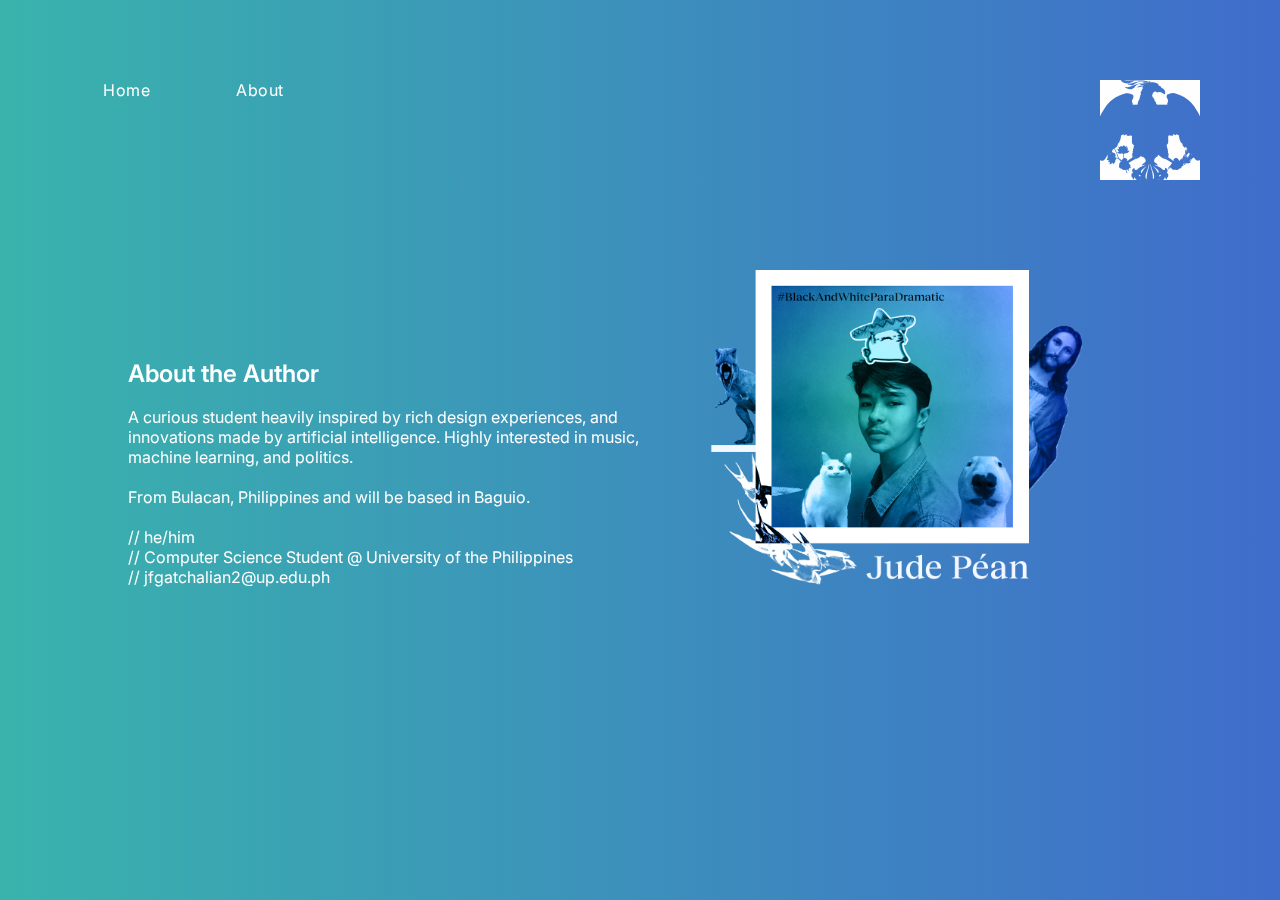
==== pages/about.html @ 6f42d48c "finalized draft, without preloader" ====
<!DOCTYPE html>
<html lang="en">
  <head>
    <meta charset="UTF-8" />
    <meta http-equiv="X-UA-Compatible" content="IE=edge" />
    <meta name="viewport" content="width=device-width, initial-scale=1.0" />
    <style>
      @import url("https://fonts.googleapis.com/css2?family=Inter:wght@100;300;400;700&display=swap");
      @keyframes topAnimation {
        0% {
          opacity: 0;
          transform: translateY(-10%);
          /* filter: blur(5px); */
        }
        100% {
          opacity: 1;
          transform: translateX(0);
          filter: blur(0);
        }
      }

      *,
      *:before,
      *:after {
        padding: 0;
        margin: 0;
        box-sizing: border-box;
      }
      nav {
        height: 20vh;
        width: 10vw;
        min-width: 600px;
        display: flex;
        align-items: center;
        padding-left: 20px;
      }
      .navlink {
        position: relative;
        text-decoration: none;
        color: white;
        font-size: 1rem;
        letter-spacing: 0.5px;
        padding: 0 3px;
        margin-left: 80px;
      }
      .navlink:after {
        content: "";
        position: absolute;
        background-color: white;
        height: 2px;
        width: 0;
        left: 0;
        bottom: -5px;
        transition: 0.3s;
      }
      .navlink:hover {
        color: #ffffff;
      }
      .navlink:hover:after {
        width: 100%;
      }
      span {
        font-size: 1rem;
        line-height: 3;
        font-weight: 500;
      }
      br {
        font-size: 200%;
      }
      /**/
      body {
        -webkit-transition: all 0.5s ease;
        -moz-transition: all 0.5s ease;
        -o-transition: all 0.5s ease;
        transition: all 0.5s ease;
        background-color: #182994;
        font-family: "Inter", "Arial", sans-serif;
        color: white;
        margin: none;
        overflow-x: hidden;
        background-size: 300%;
        animation: animatedText 5s infinite alternate-reverse;
        z-index: 0;
        background-image: linear-gradient(to right, #39b3ac, #4349db, #39b3ac);
      }
      .logo {
        height: 100px;
        width: 100px;
        float: right;
        position: absolute;
        top: 80px;
        right: 80px;
      }
      .navbar {
        overflow: hidden;
        width: 100%;
        z-index: 30;
      }
      .section1 {
        padding-top: 20vh;
        padding-left: 10vw;
        padding-bottom: 10vh;
        padding-right: 50vw;
        position: fixed;
        animation: 1s ease-out 0s 1 leftAnimation;
      }
      .scroll-load {
        display: none;
      }
      i {
        background: black;
        border-radius: 500px;
        text-align: center;
        display: inline-block;
      }

      .img-icon {
        display: block;
      }

      * {
        scroll-behavior: smooth;
      }
      .heading {
        font-weight: 600;
        font-size: 1.5rem;
        line-height: 3vh;
        top: 50vh;
      }
      i {
        background: none;
        text-align: left;
      }
      .author_photo {
        position: fixed;
        width: 30vw;
        top: 30vh;
        float: right;
        right: 15vw;
        animation: 1s ease-out 0s 1 leftAnimation;
        
      }
      .main-area {
        width: 100%;
        height: 100vh;
        margin: none;
        position: fixed;
        -webkit-transition: opacity 1s ease-in-out;
        -moz-transition: opacity 1s ease-in-out;
        -o-transition: opacity 1s ease-in-out;
        transition: opacity 1s ease-in-out;
        z-index: -1;
      }
      @keyframes leftAnimation {
        0% {
          opacity: 0;
          transform: translateX(-50%);
          filter: blur(5px);
        }
        100% {
          opacity: 1;
          transform: translateX(0);
          filter: blur(0);
        }
      }
      @keyframes animatedText {
        to {
          background-position: 100%;
        }
      }
      .circles {
        position: fixed;
        top: 0;
        left: 0;
        width: 100%;
        height: 100%;
        overflow: hidden;
        z-index: 30;
      }
      @keyframes animate {
        0% {
          opacity: 1;
          border-radius: 0;
          transform: translateY(0) rotate(0deg);
        }
        100% {
          opacity: 0;
          border-radius: 50%;
          transform: translateY(-1000px) rotate(720deg);
        }
      }
      .circles div {
        position: absolute;
        display: block;
        width: 20px;
        height: 20px;
        bottom: -150px;
        animation: animate 25s linear infinite;
        background: rgba(255, 255, 255, 0.2);
      }
      .circles div:nth-child(1) {
        left: 25%;
        width: 110px;
        height: 110px;
        animation-delay: 0s;
        animation-duration: 20s;
      }
      .circles div:nth-child(2) {
        left: 43%;
        width: 50px;
        height: 50px;
        animation-delay: 7s;
      }
      .circles div:nth-child(3) {
        left: 64%;
        width: 80px;
        height: 80px;
        animation-delay: 4s;
      }
      .circles div:nth-child(4) {
        left: 600%;
        width: 60px;
        height: 80px;
        animation-delay: 9s;
      }
      .circles div:nth-child(5) {
        left: 99%;
        width: 130px;
        height: 130px;
        animation-delay: 12s;
      }
      .circles div:nth-child(6) {
        left: 50%;
        width: 80px;
        height: 80px;
        animation-delay: 0s;
      }
      .circles div:nth-child(7) {
        left: 5%;
        width: 80px;
        height: 80px;
        animation-delay: 2s;
      }
      .circles div:nth-child(8) {
        left: 91%;
        width: 80px;
        height: 80px;
        animation-delay: 0s;
      }
      .circles div:nth-child(9) {
        left: 80%;
        width: 80px;
        height: 80px;
        animation-delay: 10s;
      }
      .circles div:nth-child(10) {
        left: 31%;
        width: 80px;
        height: 80px;
        animation-delay: 4s;
      }
    </style>
    <link href="./img/page_logo.png" rel="icon" />
    <title>J.Pean Blogspot</title>
  </head>
  <body>
    <div class="navbar">
      <nav>
        <a href="../index.html" class="navlink">Home</a>
        <a href="./about.html" class="navlink">About</a>
        <img src="./img/page_logo.png" alt="logo" class="logo" />
      </nav>
    </div>
    <div class="main-area" id="bg_color">
      <div class="circles">
        <div></div>
        <div></div>
        <div></div>
        <div></div>
        <div></div>
        <div></div>
        <div></div>
        <div></div>
        <div></div>
      </div>
      <img src="./img/about1.png" class="author_photo" />
      <div class="section1">
        <span class="heading">About the Author</span> <br /><br />
        A curious student heavily inspired by rich design experiences, and
        innovations made by artificial intelligence. Highly interested in music,
        machine learning, and politics.
        <br /><br />
        From Bulacan, Philippines and will be based in Baguio.
        <br /><br />
        // he/him<br />
        // Computer Science Student @ University of the Philippines <br />
        // jfgatchalian2@up.edu.ph
      </div>
    </div>
  </body>
</html>
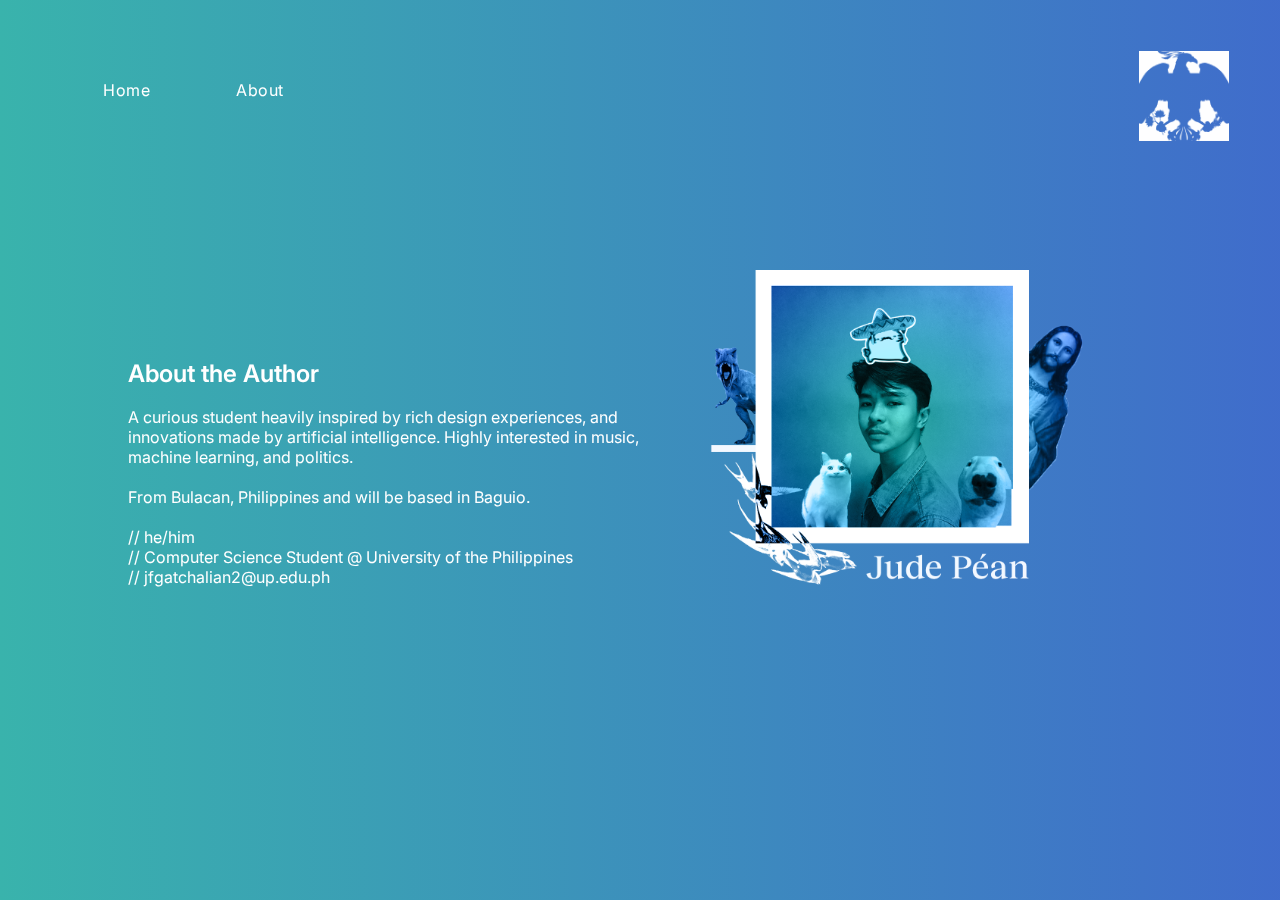
==== commit f767e2cf: "removed the hashtag in about pic" ====
--- a/pages/about.html
+++ b/pages/about.html
@@ -84,12 +84,13 @@
         background-image: linear-gradient(to right, #39b3ac, #4349db, #39b3ac);
       }
       .logo {
-        height: 100px;
-        width: 100px;
+        height: 10vh;
+        width: 10vh;
         float: right;
         position: absolute;
-        top: 80px;
-        right: 80px;
+        top: 4vw;
+        right: 4vw;
+        animation: 1s ease-out 0s 1 leftAnimation;
       }
       .navbar {
         overflow: hidden;
@@ -138,7 +139,6 @@
         float: right;
         right: 15vw;
         animation: 1s ease-out 0s 1 leftAnimation;
-        
       }
       .main-area {
         width: 100%;
@@ -260,7 +260,7 @@
         animation-delay: 4s;
       }
     </style>
-    <link href="./img/page_logo.png" rel="icon" />
+    <link href="../img/favicon.png" rel="icon" />
     <title>J.Pean Blogspot</title>
   </head>
   <body>
@@ -283,7 +283,7 @@
         <div></div>
         <div></div>
       </div>
-      <img src="./img/about1.png" class="author_photo" />
+      <img src="./img/about2.png" class="author_photo" />
       <div class="section1">
         <span class="heading">About the Author</span> <br /><br />
         A curious student heavily inspired by rich design experiences, and
